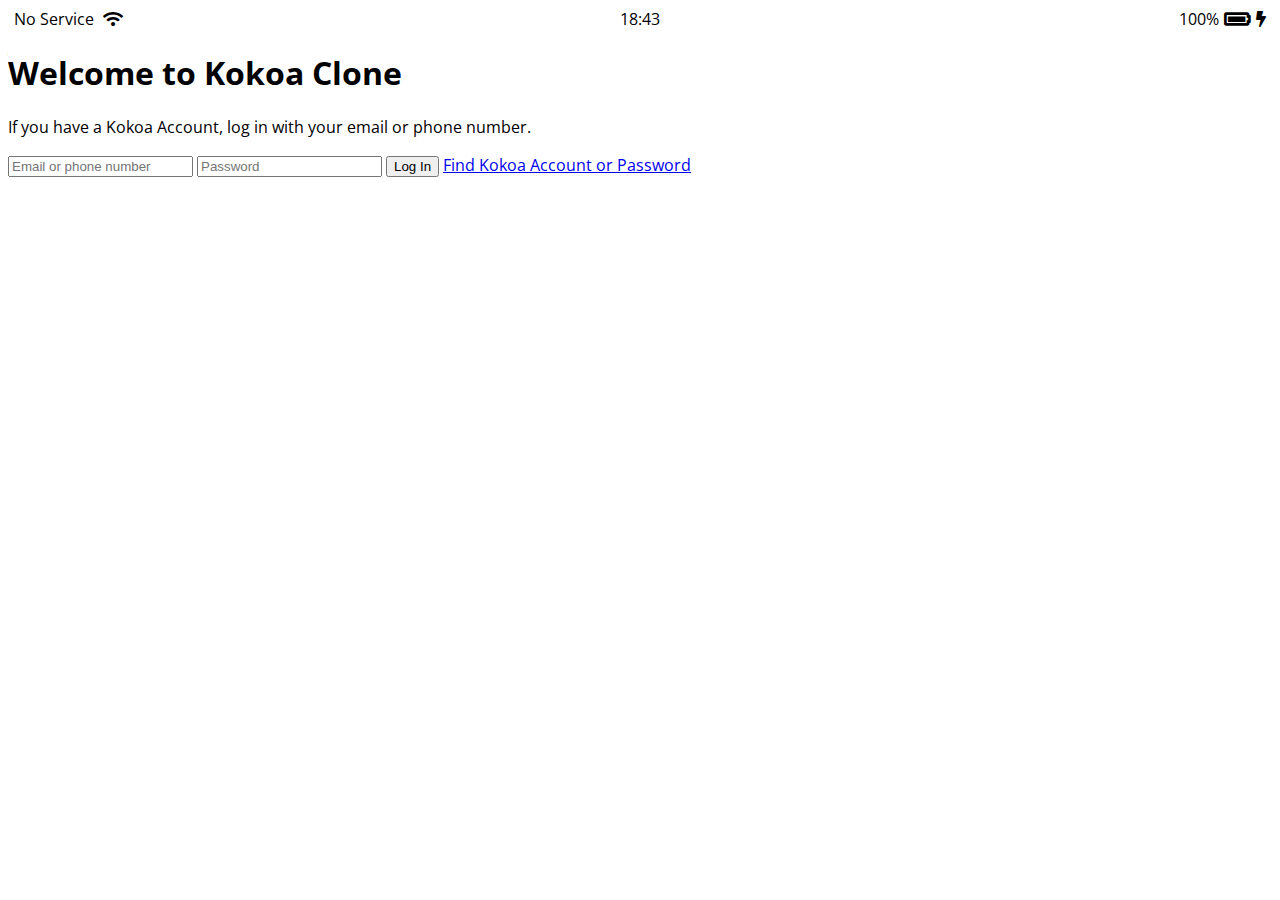
==== index.html @ 1a76e6ef "status bar done" ====
<!DOCTYPE html>
<html lang="en">
  <head>
    <link rel="stylesheet" href="css/styles.css" />
    <meta charset="UTF-8" />
    <meta name="viewport" content="width=device-width, initial-scale=1.0" />
    <title>Welcome to Kokoa Clone</title>
  </head>
  <body>
    <div class="status-bar">
      <div class="status-bar__column">
        <span>No Service</span>
        <i class="fas fa-wifi"></i>
      </div>
      <div class="status-bar__column">
        <span>18:43</span>
      </div>
      <div class="status-bar__column">
        <span>100%</span>
        <i class="fas fa-battery-full fa-lg"></i>
        <i class="fas fa-bolt"></i>
      </div>
    </div>

    <header class="welcome-header">
      <h1 class="welcome-header__title">Welcome to Kokoa Clone</h1>
      <p class="welcome-header__text">
        If you have a Kokoa Account, log in with your email or phone number.
      </p>
    </header>

    <form id="login-form">
      <input type="text" placeholder="Email or phone number" />
      <input type="password" placeholder="Password" />
      <input type="submit" value="Log In" />
      <a href="#">Find Kokoa Account or Password</a>
    </form>

    <link
      rel="stylesheet"
      href="https://cdnjs.cloudflare.com/ajax/libs/font-awesome/5.8.2/css/all.min.css"
    />
  </body>
</html>
---- css/styles.css ----
@import url("https://fonts.googleapis.com/css2?family=Open+Sans:wght@400;600&display=swap");
body {
  font-family: "Open Sans", sans-serif;
}

.status-bar {
  display: flex;
  justify-content: center;
}

.status-bar__column {
  width: 33%;
}

.status-bar__column:first-child span {
  margin-right: 5px;
}
.status-bar__column:nth-child(2) {
  display: flex;
  justify-content: center;
}
.status-bar__column:last-child {
  display: flex;
  justify-content: flex-end;
  align-items: center;
}

.status-bar__column .fa-battery-full {
  margin: 0px 5px;
}
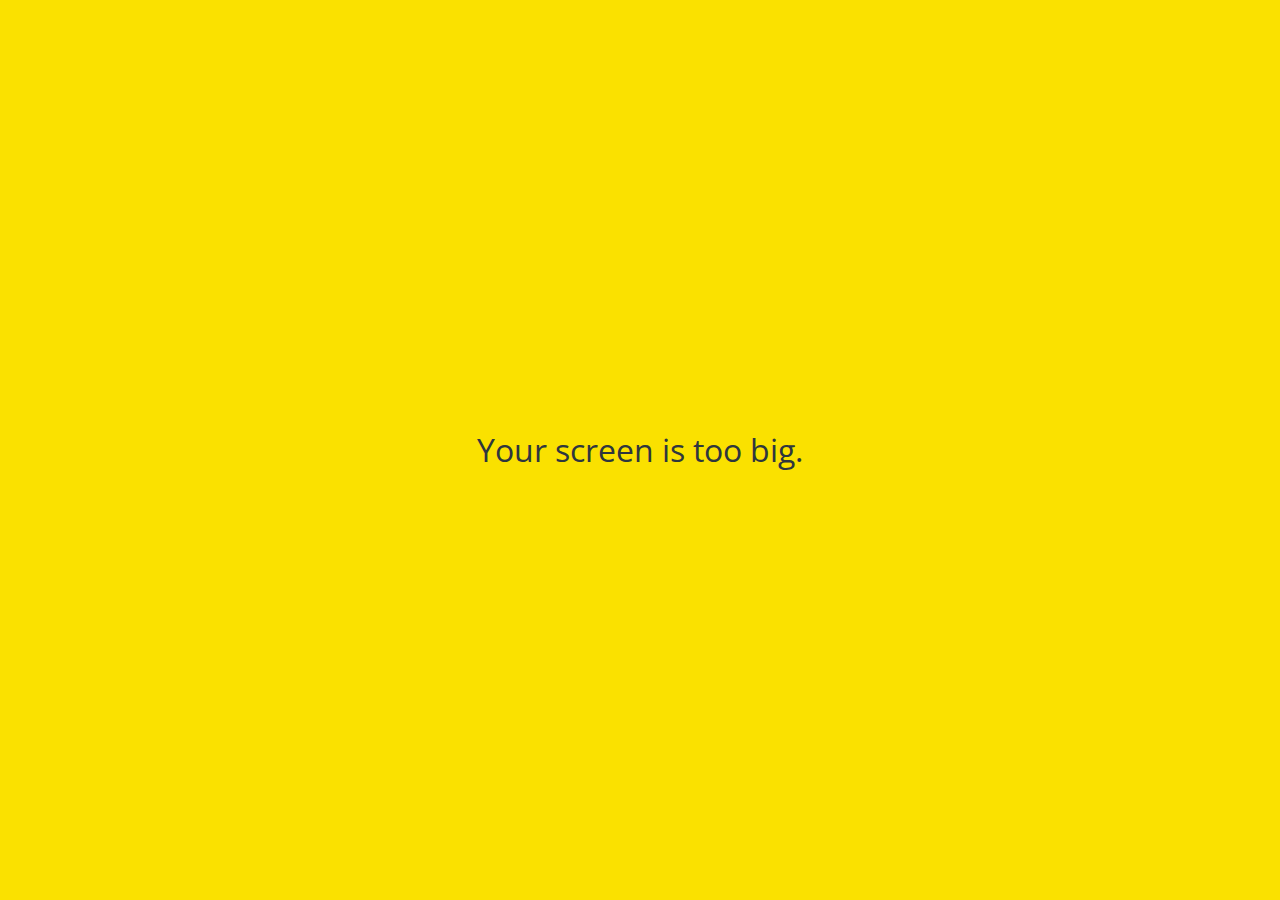
==== commit 05af0cbb: "add no-mobile" ====
--- a/index.html
+++ b/index.html
@@ -29,13 +29,20 @@
       </p>
     </header>
 
-    <form id="login-form">
-      <input type="text" placeholder="Email or phone number" />
-      <input type="password" placeholder="Password" />
+    <form action="friends.html" method="get" id="login-form">
+      <input
+        name="username"
+        required
+        type="text"
+        placeholder="Email or phone number"
+      />
+      <input name="password" required type="password" placeholder="Password" />
       <input type="submit" value="Log In" />
       <a href="#">Find Kokoa Account or Password</a>
     </form>
-
+    <div id="no-mobile">
+      <span>Your screen is too big.</span>
+    </div>
     <link
       rel="stylesheet"
       href="https://cdnjs.cloudflare.com/ajax/libs/font-awesome/5.8.2/css/all.min.css"
--- a/css/styles.css
+++ b/css/styles.css
@@ -1,30 +1,30 @@
 @import url("https://fonts.googleapis.com/css2?family=Open+Sans:wght@400;600&display=swap");
+@import "reset.css";
+@import "variables.css";
+
+/* Components */
+@import "components/status-bar.css";
+@import "components/nav-bar.css";
+@import "components/screen-header.css";
+@import "components/user-component.css";
+@import "components/badge.css";
+@import "components/icon-row.css";
+@import "components/alt-screen-header.css";
+@import "components/no-mobile.css";
+
+/* Screens */
+@import "screens/login.css";
+@import "screens/friends.css";
+@import "screens/find.css";
+@import "screens/more.css";
+@import "screens/settings.css";
+@import "screens/chat.css";
+
 body {
+  color: #2e363e;
   font-family: "Open Sans", sans-serif;
+  padding-top: 25px;
 }
-
-.status-bar {
-  display: flex;
-  justify-content: center;
+.main-screen {
+  padding: 0px var(--horizontal-space);
 }
-
-.status-bar__column {
-  width: 33%;
-}
-
-.status-bar__column:first-child span {
-  margin-right: 5px;
-}
-.status-bar__column:nth-child(2) {
-  display: flex;
-  justify-content: center;
-}
-.status-bar__column:last-child {
-  display: flex;
-  justify-content: flex-end;
-  align-items: center;
-}
-
-.status-bar__column .fa-battery-full {
-  margin: 0px 5px;
-}
